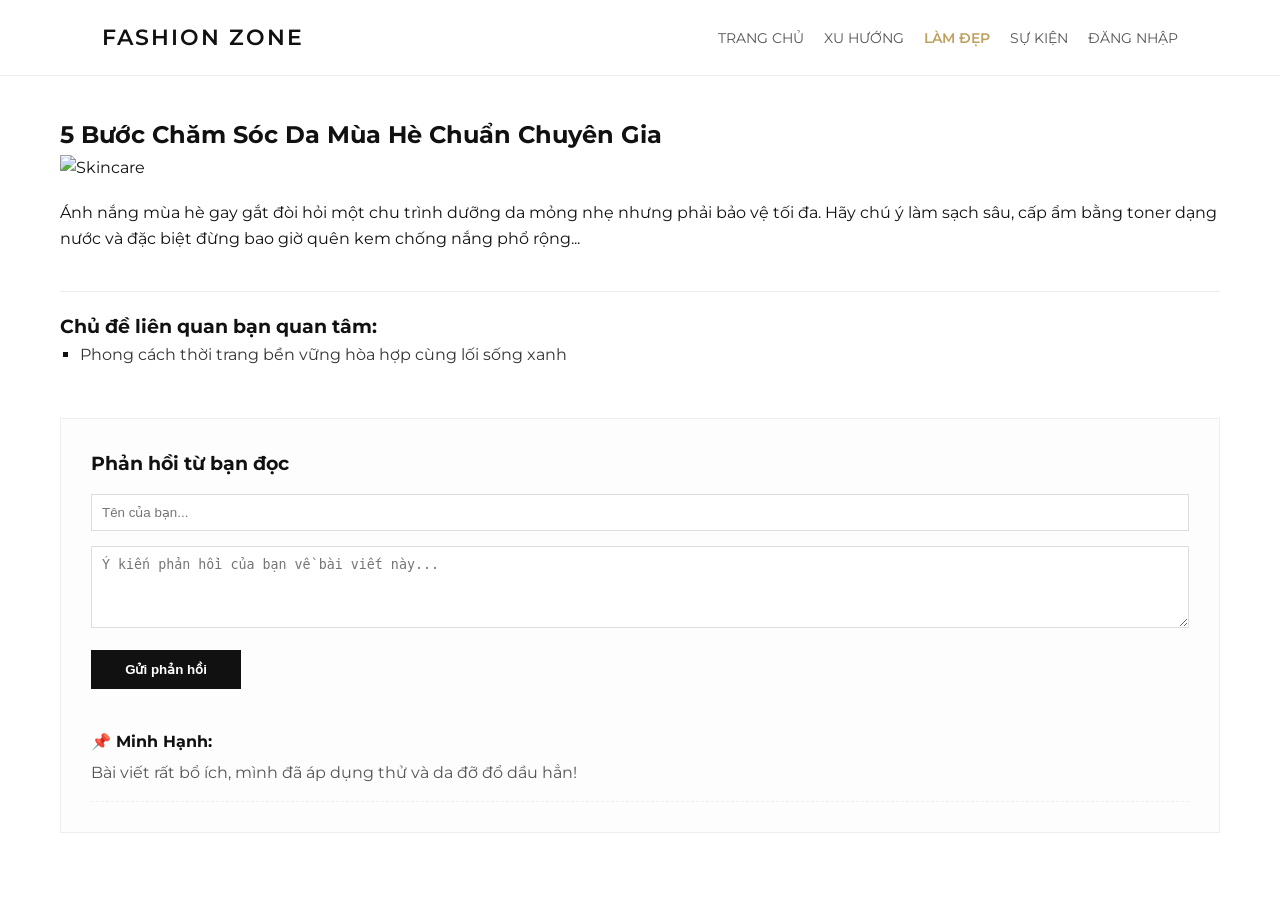
==== beauty.html @ bf21ad72 "Rename fashion-website/beauty.html to beauty.html" ====
<!DOCTYPE html>
<html lang="vi">
<head>
    <meta charset="UTF-8">
    <title>Góc Làm Đẹp - Bí Quyết</title>
    <link rel="stylesheet" href="css/style.css">
</head>
<body>
    <header>
        <div class="logo">FASHION ZONE</div>
        <nav>
            <ul class="menu">
                <li><a href="index.html">Trang chủ</a></li>
                <li><a href="trends.html">Xu hướng</a></li>
                <li><a href="beauty.html" class="active">Làm đẹp</a></li>
                <li><a href="events.html">Sự kiện</a></li>
                <li><a href="login.html">Đăng nhập</a></li>
            </ul>
        </nav>
    </header>

    <main class="article-detail">
        <h2>5 Bước Chăm Sóc Da Mùa Hè Chuẩn Chuyên Gia</h2>
        <img src="https://images.unsplash.com/photo-1596462502278-27bfdc403348?q=80&w=1200" alt="Skincare">
        <p>Ánh nắng mùa hè gay gắt đòi hỏi một chu trình dưỡng da mỏng nhẹ nhưng phải bảo vệ tối đa. Hãy chú ý làm sạch sâu, cấp ẩm bằng toner dạng nước và đặc biệt đừng bao giờ quên kem chống nắng phổ rộng...</p>

        <div class="related-links">
            <h3>Chủ đề liên quan bạn quan tâm:</h3>
            <ul>
                <li><a href="trends.html">Phong cách thời trang bền vững hòa hợp cùng lối sống xanh</a></li>
            </ul>
        </div>

        <section class="comment-section">
            <h3>Phản hồi từ bạn đọc</h3>
            <div class="comment-form" style="margin-top:15px;">
                <input type="text" id="cmt-name" placeholder="Tên của bạn...">
                <textarea id="cmt-content" rows="4" placeholder="Ý kiến phản hồi của bạn về bài viết này..."></textarea>
                <button type="button" id="btn-comment" class="btn-submit" style="width:150px;">Gửi phản hồi</button>
            </div>

            <div class="comments-list">
                <div class="comment-item">
                    <strong>📌 Minh Hạnh:</strong>
                    <p style="margin-top:5px; color:#555;">Bài viết rất bổ ích, mình đã áp dụng thử và da đỡ đổ dầu hẳn!</p>
                </div>
            </div>
        </section>
    </main>

    <script src="https://code.jquery.com/jquery-3.6.0.min.js"></script>
    <script src="js/main.js"></script>
</body>
</html>
---- css/style.css ----
@import url('https://fonts.googleapis.com/css2?family=Montserrat:wght@300;400;600&display=swap');

* {
    box-sizing: border-box;
    margin: 0;
    padding: 0;
}

body {
    font-family: 'Montserrat', sans-serif;
    color: #111;
    background-color: #fff;
    line-height: 1.6;
}

/* --- HEADER & MENU --- */
header {
    display: flex;
    justify-content: space-between;
    align-items: center;
    padding: 20px 8%;
    border-bottom: 1px solid #eee;
    background: #fff;
    position: sticky;
    top: 0;
    z-index: 100;
}

.logo {
    font-size: 22px;
    font-weight: 600;
    letter-spacing: 2px;
}

.menu {
    display: flex;
    list-style: none;
}

.menu li { margin-left: 20px; }
.menu li a {
    text-decoration: none;
    color: #555;
    font-size: 14px;
    text-transform: uppercase;
    font-weight: 400;
    transition: color 0.3s;
}
.menu li a:hover, .menu li a.active {
    color: #bfa15f;
    font-weight: 600;
}

/* --- MAIN CONTAINER --- */
main {
    max-width: 1200px;
    margin: 40px auto;
    padding: 0 20px;
    min-height: 600px;
}

h2.section-title {
    font-size: 28px;
    text-align: center;
    margin-bottom: 30px;
    position: relative;
    text-transform: uppercase;
}

/* Lưới bài viết (Trang chủ) */
.topics-grid {
    display: grid;
    grid-template-columns: repeat(auto-fit, minmax(300px, 1fr));
    gap: 30px;
}

.topic-card {
    background: #f9f9f9;
    border-radius: 4px;
    overflow: hidden;
    transition: all 0.3s ease;
}
.topic-card img {
    width: 100%;
    height: 240px;
    object-fit: cover;
}
.card-content { padding: 20px; }
.card-content h3 { margin-bottom: 10px; font-size: 18px; }
.read-more {
    color: #bfa15f;
    text-decoration: none;
    font-weight: 600;
    font-size: 13px;
}

/* --- FORM ĐĂNG NHẬP --- */
.login-container {
    max-width: 400px;
    margin: 60px auto;
    padding: 30px;
    border: 1px solid #eee;
    box-shadow: 0 4px 12px rgba(0,0,0,0.05);
}
.form-group { margin-bottom: 20px; }
.form-group label { display: block; margin-bottom: 5px; font-size: 14px; }
.form-group input {
    width: 100%;
    padding: 10px;
    border: 1px solid #ccc;
    border-radius: 4px;
}
.btn-submit {
    width: 100%;
    padding: 12px;
    background: #111;
    color: #fff;
    border: none;
    cursor: pointer;
    font-weight: 600;
}
.btn-submit:hover { background: #bfa15f; }

/* --- CHI TIẾT BÀI VIẾT & BÌNH LUẬN --- */
.article-detail img {
    width: 100%;
    max-height: 500px;
    object-fit: cover;
    margin-bottom: 20px;
}
.related-links {
    margin-top: 40px;
    padding-top: 20px;
    border-top: 1px solid #eee;
}
.related-links ul { list-style: square; padding-left: 20px; }
.related-links a { color: #333; text-decoration: none; }
.related-links a:hover { color: #bfa15f; }

.comment-section { margin-top: 50px; background: #fdfdfd; padding: 30px; border: 1px solid #eee; }
.comment-form input, .comment-section textarea {
    width: 100%;
    padding: 10px;
    margin-bottom: 15px;
    border: 1px solid #ddd;
}
.comments-list { margin-top: 25px; }
.comment-item { padding: 15px 0; border-bottom: 1px dashed #eee; }

/* --- VIDEO / MOVIES --- */
.video-wrapper {
    position: relative;
    padding-bottom: 56.25%; /* Tỉ lệ 16:9 */
    height: 0;
    margin-bottom: 30px;
}
.video-wrapper iframe, .video-wrapper video {
    position: absolute;
    top: 0;
    left: 0;
    width: 100%;
    height: 100%;
}

/* --- FOOTER & SITEMAP --- */
footer {
    background: #111;
    color: #fff;
    padding: 40px 8% 20px;
    margin-top: 60px;
}
.footer-wrap {
    display: flex;
    justify-content: space-between;
    flex-wrap: wrap;
    margin-bottom: 30px;
}
.sitemap h4 { color: #bfa15f; margin-bottom: 15px; text-transform: uppercase; }
.sitemap ul { list-style: none; }
.sitemap ul li { margin-bottom: 8px; }
.sitemap ul li a { color: #aaa; text-decoration: none; font-size: 14px; }
.sitemap ul li a:hover { color: #fff; }
footer .copy { text-align: center; color: #555; font-size: 12px; border-top: 1px solid #222; padding-top: 20px; }

/* Hiệu ứng JQuery Class bổ sung */
.highlight-card { transform: scale(1.02); box-shadow: 0 10px 20px rgba(0,0,0,0.1); }
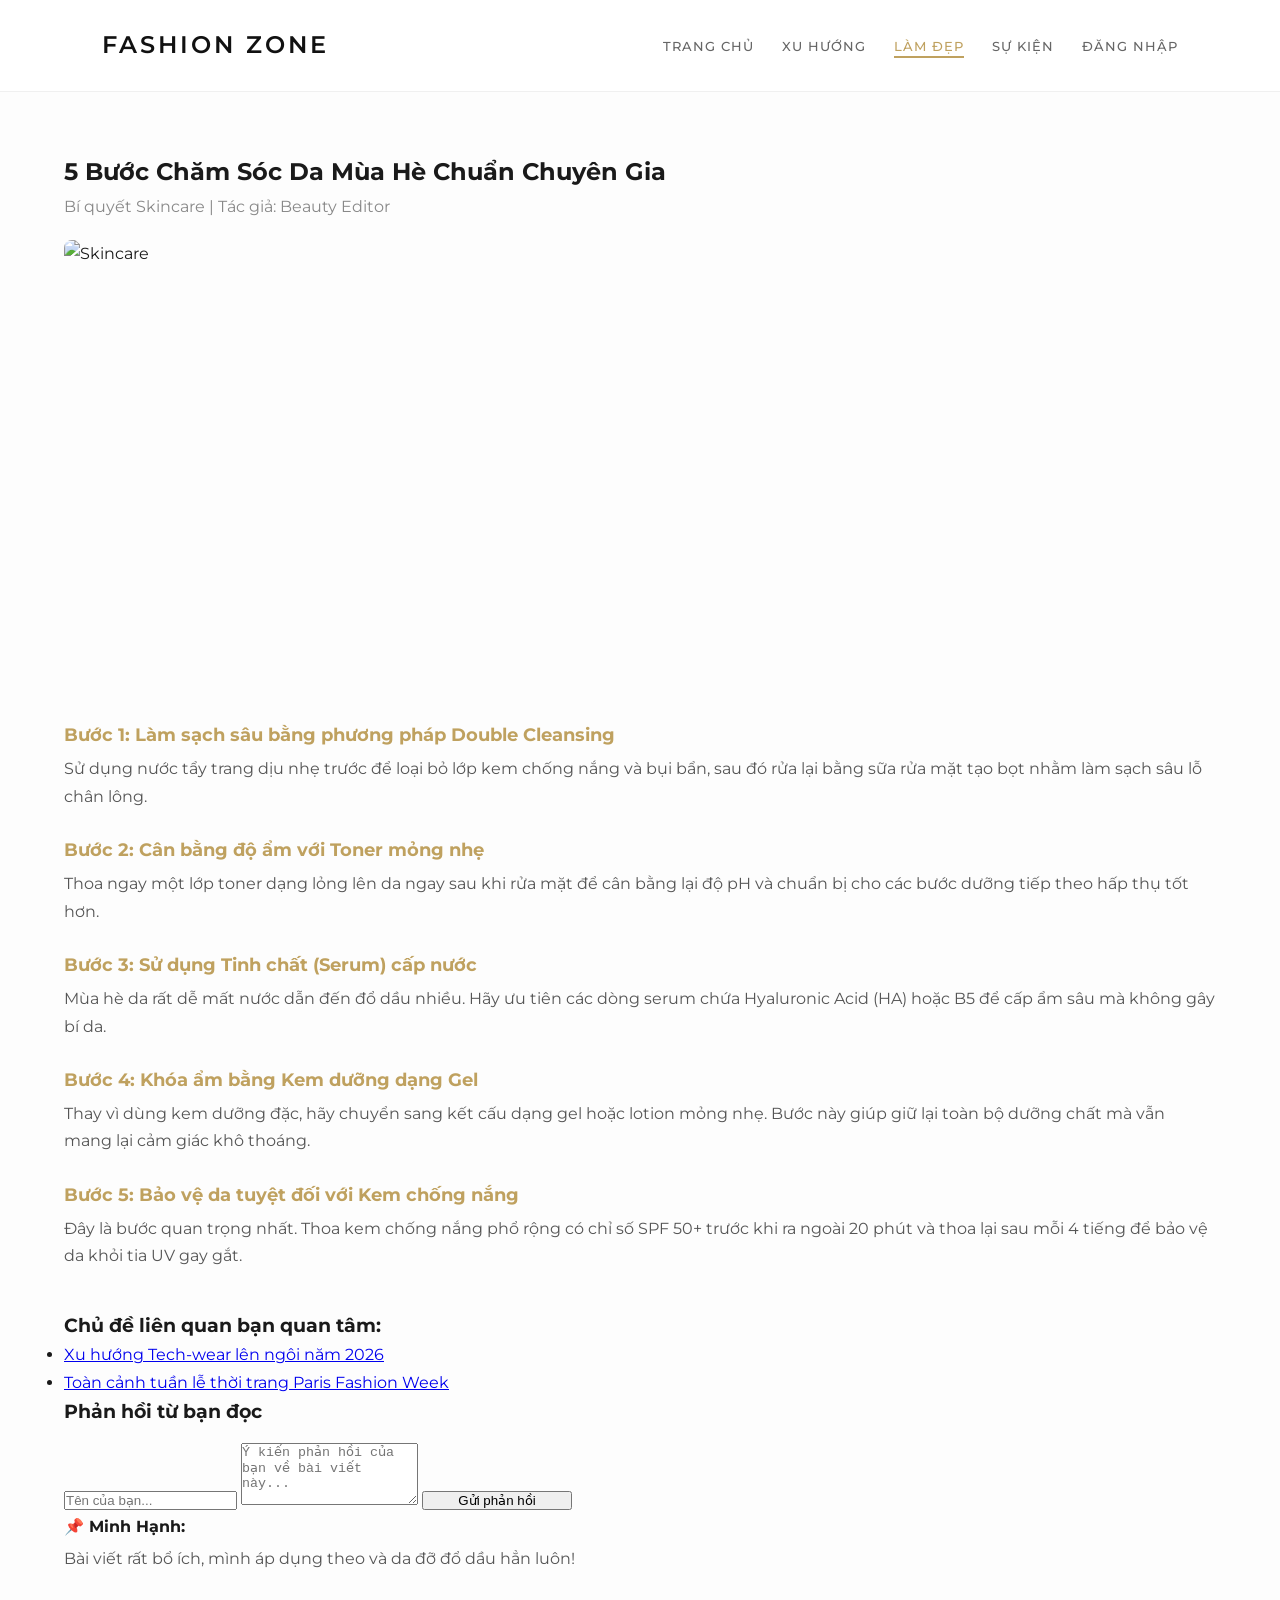
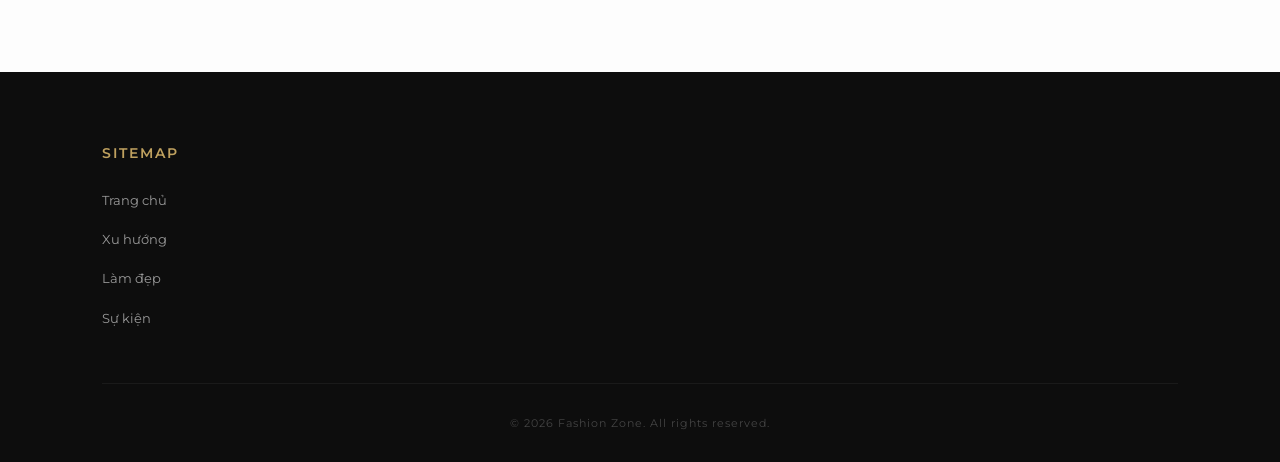
==== commit 613c357b: "Update beauty.html" ====
--- a/beauty.html
+++ b/beauty.html
@@ -2,7 +2,7 @@
 <html lang="vi">
 <head>
     <meta charset="UTF-8">
-    <title>Góc Làm Đẹp - Bí Quyết</title>
+    <title>Góc Làm Đẹp - Bí Quyết Chăm Sóc Da</title>
     <link rel="stylesheet" href="css/style.css">
 </head>
 <body>
@@ -21,13 +21,44 @@
 
     <main class="article-detail">
         <h2>5 Bước Chăm Sóc Da Mùa Hè Chuẩn Chuyên Gia</h2>
-        <img src="https://images.unsplash.com/photo-1596462502278-27bfdc403348?q=80&w=1200" alt="Skincare">
-        <p>Ánh nắng mùa hè gay gắt đòi hỏi một chu trình dưỡng da mỏng nhẹ nhưng phải bảo vệ tối đa. Hãy chú ý làm sạch sâu, cấp ẩm bằng toner dạng nước và đặc biệt đừng bao giờ quên kem chống nắng phổ rộng...</p>
+        <p style="color:#888; margin-bottom: 20px;">Bí quyết Skincare | Tác giả: Beauty Editor</p>
+        
+        <div class="img-wrapper" style="margin-bottom: 30px; height: 450px; overflow: hidden; border-radius: 8px;">
+            <img src="https://images.unsplash.com/photo-1596462502278-27bfdc403348?q=80&w=1200" alt="Skincare" style="width:100%; height:100%; object-fit:cover;">
+        </div>
+
+        <div class="steps-content" style="margin-bottom: 40px;">
+            <div class="step-item" style="margin-bottom: 25px;">
+                <h3 style="color: #bfa15f; font-size: 18px; margin-bottom: 5px;">Bước 1: Làm sạch sâu bằng phương pháp Double Cleansing</h3>
+                <p style="color: #555;">Sử dụng nước tẩy trang dịu nhẹ trước để loại bỏ lớp kem chống nắng và bụi bẩn, sau đó rửa lại bằng sữa rửa mặt tạo bọt nhằm làm sạch sâu lỗ chân lông.</p>
+            </div>
+
+            <div class="step-item" style="margin-bottom: 25px;">
+                <h3 style="color: #bfa15f; font-size: 18px; margin-bottom: 5px;">Bước 2: Cân bằng độ ẩm với Toner mỏng nhẹ</h3>
+                <p style="color: #555;">Thoa ngay một lớp toner dạng lỏng lên da ngay sau khi rửa mặt để cân bằng lại độ pH và chuẩn bị cho các bước dưỡng tiếp theo hấp thụ tốt hơn.</p>
+            </div>
+
+            <div class="step-item" style="margin-bottom: 25px;">
+                <h3 style="color: #bfa15f; font-size: 18px; margin-bottom: 5px;">Bước 3: Sử dụng Tinh chất (Serum) cấp nước</h3>
+                <p style="color: #555;">Mùa hè da rất dễ mất nước dẫn đến đổ dầu nhiều. Hãy ưu tiên các dòng serum chứa Hyaluronic Acid (HA) hoặc B5 để cấp ẩm sâu mà không gây bí da.</p>
+            </div>
+
+            <div class="step-item" style="margin-bottom: 25px;">
+                <h3 style="color: #bfa15f; font-size: 18px; margin-bottom: 5px;">Bước 4: Khóa ẩm bằng Kem dưỡng dạng Gel</h3>
+                <p style="color: #555;">Thay vì dùng kem dưỡng đặc, hãy chuyển sang kết cấu dạng gel hoặc lotion mỏng nhẹ. Bước này giúp giữ lại toàn bộ dưỡng chất mà vẫn mang lại cảm giác khô thoáng.</p>
+            </div>
+
+            <div class="step-item" style="margin-bottom: 25px;">
+                <h3 style="color: #bfa15f; font-size: 18px; margin-bottom: 5px;">Bước 5: Bảo vệ da tuyệt đối với Kem chống nắng</h3>
+                <p style="color: #555;">Đây là bước quan trọng nhất. Thoa kem chống nắng phổ rộng có chỉ số SPF 50+ trước khi ra ngoài 20 phút và thoa lại sau mỗi 4 tiếng để bảo vệ da khỏi tia UV gay gắt.</p>
+            </div>
+        </div>
 
         <div class="related-links">
             <h3>Chủ đề liên quan bạn quan tâm:</h3>
             <ul>
-                <li><a href="trends.html">Phong cách thời trang bền vững hòa hợp cùng lối sống xanh</a></li>
+                <li><a href="trends.html">Xu hướng Tech-wear lên ngôi năm 2026</a></li>
+                <li><a href="events.html">Toàn cảnh tuần lễ thời trang Paris Fashion Week</a></li>
             </ul>
         </div>
 
@@ -42,12 +73,27 @@
             <div class="comments-list">
                 <div class="comment-item">
                     <strong>📌 Minh Hạnh:</strong>
-                    <p style="margin-top:5px; color:#555;">Bài viết rất bổ ích, mình đã áp dụng thử và da đỡ đổ dầu hẳn!</p>
+                    <p style="margin-top:5px; color:#555;">Bài viết rất bổ ích, mình áp dụng theo và da đỡ đổ dầu hẳn luôn!</p>
                 </div>
             </div>
         </section>
     </main>
 
+    <footer>
+        <div class="footer-wrap">
+            <div class="sitemap">
+                <h4>Sitemap</h4>
+                <ul>
+                    <li><a href="index.html">Trang chủ</a></li>
+                    <li><a href="trends.html">Xu hướng</a></li>
+                    <li><a href="beauty.html">Làm đẹp</a></li>
+                    <li><a href="events.html">Sự kiện</a></li>
+                </ul>
+            </div>
+        </div>
+        <div class="copy">&copy; 2026 Fashion Zone. All rights reserved.</div>
+    </footer>
+
     <script src="https://code.jquery.com/jquery-3.6.0.min.js"></script>
     <script src="js/main.js"></script>
 </body>
--- a/css/style.css
+++ b/css/style.css
@@ -1,4 +1,4 @@
-@import url('https://fonts.googleapis.com/css2?family=Montserrat:wght@300;400;600&display=swap');
+@import url('https://fonts.googleapis.com/css2?family=Montserrat:wght@300;400;500;600&display=swap');
 
 * {
     box-sizing: border-box;
@@ -8,28 +8,32 @@
 
 body {
     font-family: 'Montserrat', sans-serif;
-    color: #111;
-    background-color: #fff;
-    line-height: 1.6;
-}
-
-/* --- HEADER & MENU --- */
+    color: #1a1a1a;
+    background-color: #fdfdfd;
+    line-height: 1.7;
+    -webkit-font-smoothing: antialiased;
+}
+
+/* --- HEADER & NAVIGATION --- */
 header {
     display: flex;
     justify-content: space-between;
     align-items: center;
-    padding: 20px 8%;
-    border-bottom: 1px solid #eee;
-    background: #fff;
+    padding: 25px 8%;
+    border-bottom: 1px solid #f0f0f0;
+    background: rgba(255, 255, 255, 0.95);
     position: sticky;
     top: 0;
     z-index: 100;
+    backdrop-filter: blur(10px);
 }
 
 .logo {
-    font-size: 22px;
-    font-weight: 600;
-    letter-spacing: 2px;
+    font-size: 24px;
+    font-weight: 600;
+    letter-spacing: 3px;
+    color: #111;
+    text-transform: uppercase;
 }
 
 .menu {
@@ -37,150 +41,182 @@
     list-style: none;
 }
 
-.menu li { margin-left: 20px; }
+.menu li {
+    margin-left: 28px;
+}
+
 .menu li a {
     text-decoration: none;
-    color: #555;
-    font-size: 14px;
-    text-transform: uppercase;
-    font-weight: 400;
-    transition: color 0.3s;
-}
+    color: #666;
+    font-size: 13px;
+    text-transform: uppercase;
+    font-weight: 500;
+    letter-spacing: 1px;
+    transition: all 0.3s ease;
+    position: relative;
+    padding-bottom: 4px;
+}
+
+/* Hiệu ứng gạch chân mượt mà dưới menu khi hover */
+.menu li a::after {
+    content: '';
+    position: absolute;
+    bottom: 0;
+    left: 0;
+    width: 0;
+    height: 1.5px;
+    background-color: #bfa15f;
+    transition: width 0.3s ease;
+}
+
+.menu li a:hover::after, .menu li a.active::after {
+    width: 100%;
+}
+
 .menu li a:hover, .menu li a.active {
     color: #bfa15f;
-    font-weight: 600;
 }
 
 /* --- MAIN CONTAINER --- */
 main {
     max-width: 1200px;
-    margin: 40px auto;
-    padding: 0 20px;
-    min-height: 600px;
+    margin: 60px auto;
+    padding: 0 24px;
 }
 
 h2.section-title {
-    font-size: 28px;
+    font-size: 24px;
+    font-weight: 600;
     text-align: center;
-    margin-bottom: 30px;
-    position: relative;
-    text-transform: uppercase;
-}
-
-/* Lưới bài viết (Trang chủ) */
+    margin-bottom: 50px;
+    letter-spacing: 2px;
+    text-transform: uppercase;
+    color: #111;
+}
+
+/* Lưới bài viết dạng Premium */
 .topics-grid {
     display: grid;
-    grid-template-columns: repeat(auto-fit, minmax(300px, 1fr));
-    gap: 30px;
+    grid-template-columns: repeat(auto-fit, minmax(320px, 1fr));
+    gap: 40px;
 }
 
 .topic-card {
-    background: #f9f9f9;
-    border-radius: 4px;
+    background: #fff;
+    border-radius: 8px;
     overflow: hidden;
-    transition: all 0.3s ease;
-}
+    box-shadow: 0 4px 20px rgba(0, 0, 0, 0.02);
+    transition: transform 0.4s cubic-bezier(0.165, 0.84, 0.44, 1), 
+                box-shadow 0.4s cubic-bezier(0.165, 0.84, 0.44, 1);
+    border: 1px solid #f5f5f5;
+}
+
+/* Hiệu ứng phóng to nhẹ hình ảnh khi rê chuột vào thẻ */
+.topic-card:hover {
+    transform: translateY(-8px);
+    box-shadow: 0 12px 30px rgba(0, 0, 0, 0.08);
+}
+
+.topic-card .img-wrapper {
+    width: 100%;
+    height: 260px;
+    overflow: hidden;
+}
+
 .topic-card img {
     width: 100%;
-    height: 240px;
+    height: 100%;
     object-fit: cover;
-}
-.card-content { padding: 20px; }
-.card-content h3 { margin-bottom: 10px; font-size: 18px; }
+    transition: transform 0.6s ease;
+}
+
+.topic-card:hover img {
+    transform: scale(1.06);
+}
+
+.card-content {
+    padding: 25px;
+}
+
+.card-content h3 {
+    margin-bottom: 12px;
+    font-size: 17px;
+    font-weight: 600;
+    line-height: 1.4;
+    color: #1a1a1a;
+    height: 48px; /* Đảm bảo các tiêu đề đều hàng với nhau */
+    display: -webkit-box;
+    -webkit-line-clamp: 2;
+    -webkit-box-orient: vertical;
+    overflow: hidden;
+}
+
 .read-more {
     color: #bfa15f;
     text-decoration: none;
     font-weight: 600;
-    font-size: 13px;
-}
-
-/* --- FORM ĐĂNG NHẬP --- */
-.login-container {
-    max-width: 400px;
-    margin: 60px auto;
-    padding: 30px;
-    border: 1px solid #eee;
-    box-shadow: 0 4px 12px rgba(0,0,0,0.05);
-}
-.form-group { margin-bottom: 20px; }
-.form-group label { display: block; margin-bottom: 5px; font-size: 14px; }
-.form-group input {
-    width: 100%;
-    padding: 10px;
-    border: 1px solid #ccc;
-    border-radius: 4px;
-}
-.btn-submit {
-    width: 100%;
-    padding: 12px;
-    background: #111;
-    color: #fff;
-    border: none;
-    cursor: pointer;
-    font-weight: 600;
-}
-.btn-submit:hover { background: #bfa15f; }
-
-/* --- CHI TIẾT BÀI VIẾT & BÌNH LUẬN --- */
-.article-detail img {
-    width: 100%;
-    max-height: 500px;
-    object-fit: cover;
-    margin-bottom: 20px;
-}
-.related-links {
-    margin-top: 40px;
-    padding-top: 20px;
-    border-top: 1px solid #eee;
-}
-.related-links ul { list-style: square; padding-left: 20px; }
-.related-links a { color: #333; text-decoration: none; }
-.related-links a:hover { color: #bfa15f; }
-
-.comment-section { margin-top: 50px; background: #fdfdfd; padding: 30px; border: 1px solid #eee; }
-.comment-form input, .comment-section textarea {
-    width: 100%;
-    padding: 10px;
-    margin-bottom: 15px;
-    border: 1px solid #ddd;
-}
-.comments-list { margin-top: 25px; }
-.comment-item { padding: 15px 0; border-bottom: 1px dashed #eee; }
-
-/* --- VIDEO / MOVIES --- */
-.video-wrapper {
-    position: relative;
-    padding-bottom: 56.25%; /* Tỉ lệ 16:9 */
-    height: 0;
-    margin-bottom: 30px;
-}
-.video-wrapper iframe, .video-wrapper video {
-    position: absolute;
-    top: 0;
-    left: 0;
-    width: 100%;
-    height: 100%;
+    font-size: 12px;
+    text-transform: uppercase;
+    letter-spacing: 1px;
+    display: inline-block;
+    margin-top: 10px;
+    transition: color 0.3s;
+}
+
+.read-more:hover {
+    color: #111;
 }
 
 /* --- FOOTER & SITEMAP --- */
 footer {
-    background: #111;
+    background: #0d0d0d;
     color: #fff;
-    padding: 40px 8% 20px;
-    margin-top: 60px;
-}
+    padding: 70px 8% 30px;
+    margin-top: 100px;
+}
+
 .footer-wrap {
     display: flex;
     justify-content: space-between;
     flex-wrap: wrap;
-    margin-bottom: 30px;
-}
-.sitemap h4 { color: #bfa15f; margin-bottom: 15px; text-transform: uppercase; }
-.sitemap ul { list-style: none; }
-.sitemap ul li { margin-bottom: 8px; }
-.sitemap ul li a { color: #aaa; text-decoration: none; font-size: 14px; }
-.sitemap ul li a:hover { color: #fff; }
-footer .copy { text-align: center; color: #555; font-size: 12px; border-top: 1px solid #222; padding-top: 20px; }
-
-/* Hiệu ứng JQuery Class bổ sung */
-.highlight-card { transform: scale(1.02); box-shadow: 0 10px 20px rgba(0,0,0,0.1); }
+    max-width: 1200px;
+    margin: 0 auto 40px;
+}
+
+.sitemap h4 {
+    color: #bfa15f;
+    margin-bottom: 20px;
+    text-transform: uppercase;
+    font-size: 14px;
+    letter-spacing: 2px;
+    font-weight: 600;
+}
+
+.sitemap ul {
+    list-style: none;
+}
+
+.sitemap ul li {
+    margin-bottom: 12px;
+}
+
+.sitemap ul li a {
+    color: #999;
+    text-decoration: none;
+    font-size: 13px;
+    transition: color 0.3s ease;
+}
+
+.sitemap ul li a:hover {
+    color: #fff;
+}
+
+footer .copy {
+    text-align: center;
+    color: #444;
+    font-size: 11px;
+    letter-spacing: 1px;
+    border-top: 1px solid #1a1a1a;
+    padding-top: 30px;
+    margin-top: 20px;
+}
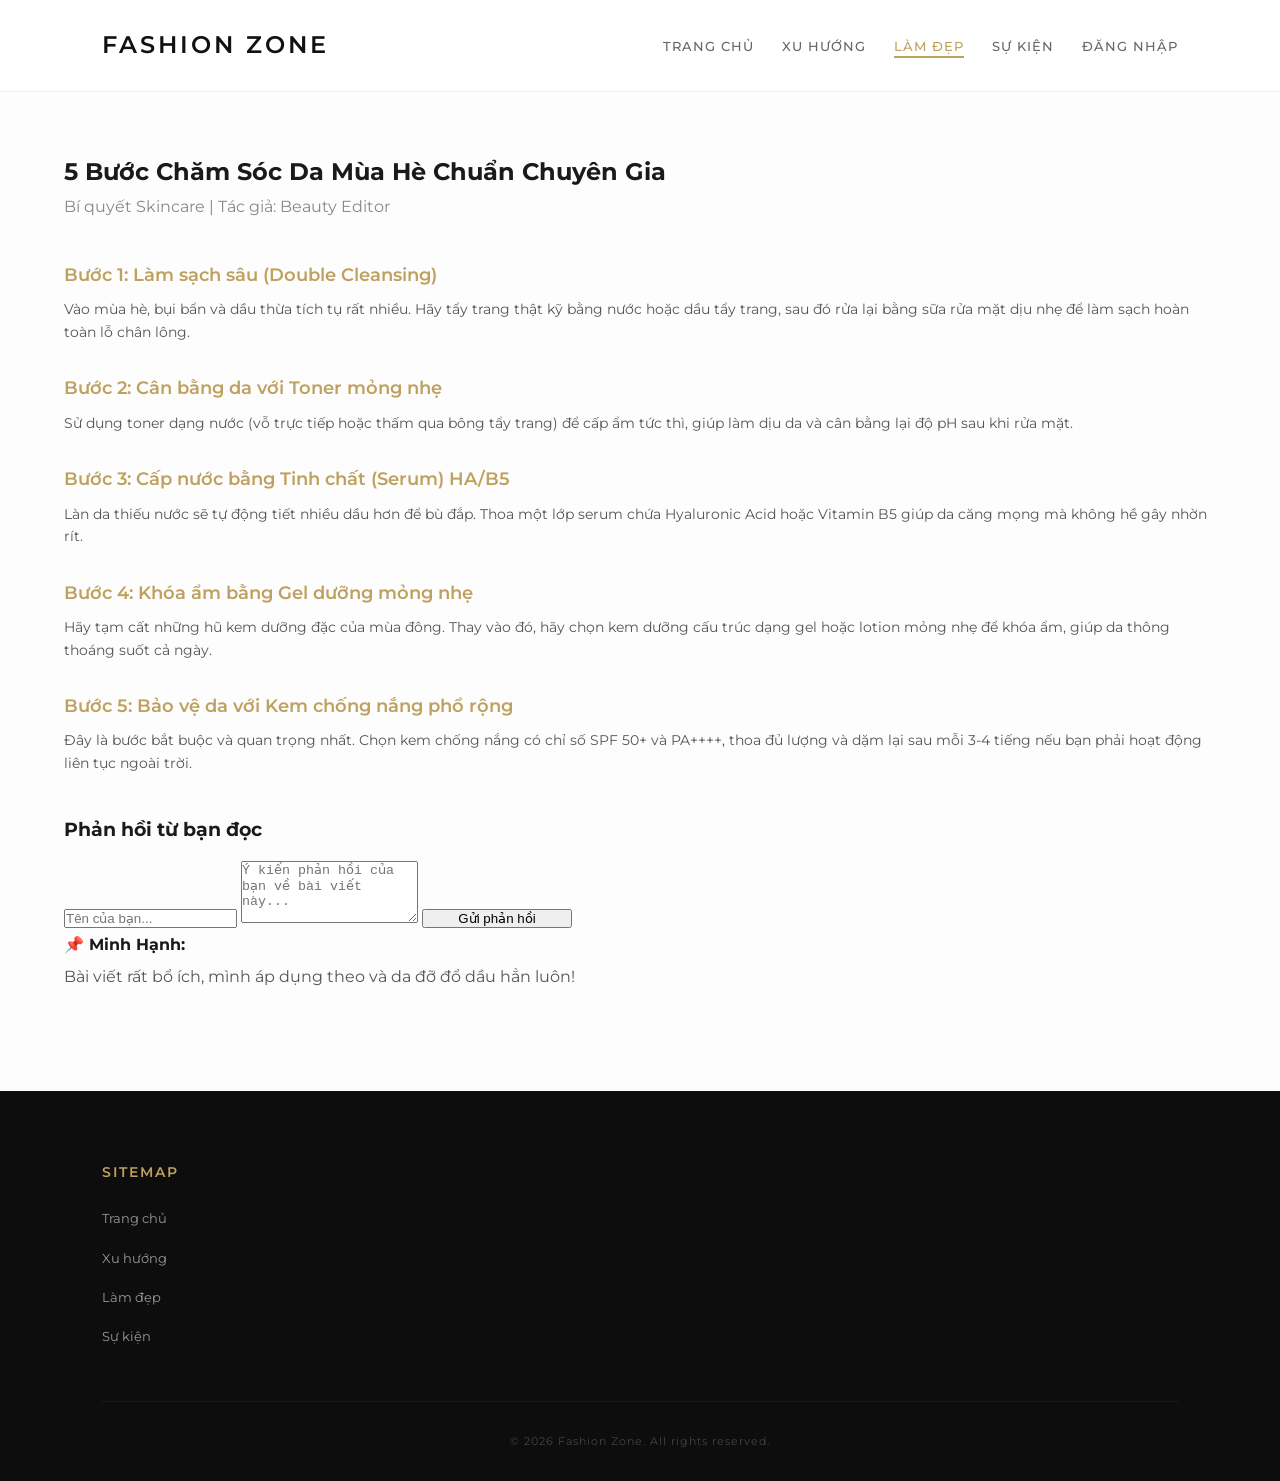
==== commit 45a3d1a9: "Update beauty.html" ====
--- a/beauty.html
+++ b/beauty.html
@@ -23,44 +23,35 @@
         <h2>5 Bước Chăm Sóc Da Mùa Hè Chuẩn Chuyên Gia</h2>
         <p style="color:#888; margin-bottom: 20px;">Bí quyết Skincare | Tác giả: Beauty Editor</p>
         
-        <div class="img-wrapper" style="margin-bottom: 30px; height: 450px; overflow: hidden; border-radius: 8px;">
-            <img src="https://images.unsplash.com/photo-1596462502278-27bfdc403348?q=80&w=1200" alt="Skincare" style="width:100%; height:100%; object-fit:cover;">
-        </div>
+        <!-- DÁN ĐOẠN NÀY VÀO NGAY DƯỚI ĐOẠN VĂN "Ánh nắng mùa hè..." CỦA BẠN -->
+<div class="steps-content" style="margin: 40px 0; text-align: left;">
+    
+    <div class="step-item" style="margin-bottom: 30px;">
+        <h3 style="color: #bfa15f; font-size: 18px; margin-bottom: 8px; font-weight: 600;">Bước 1: Làm sạch sâu (Double Cleansing)</h3>
+        <p style="color: #555; font-size: 14px; line-height: 1.6;">Vào mùa hè, bụi bẩn và dầu thừa tích tụ rất nhiều. Hãy tẩy trang thật kỹ bằng nước hoặc dầu tẩy trang, sau đó rửa lại bằng sữa rửa mặt dịu nhẹ để làm sạch hoàn toàn lỗ chân lông.</p>
+    </div>
 
-        <div class="steps-content" style="margin-bottom: 40px;">
-            <div class="step-item" style="margin-bottom: 25px;">
-                <h3 style="color: #bfa15f; font-size: 18px; margin-bottom: 5px;">Bước 1: Làm sạch sâu bằng phương pháp Double Cleansing</h3>
-                <p style="color: #555;">Sử dụng nước tẩy trang dịu nhẹ trước để loại bỏ lớp kem chống nắng và bụi bẩn, sau đó rửa lại bằng sữa rửa mặt tạo bọt nhằm làm sạch sâu lỗ chân lông.</p>
-            </div>
+    <div class="step-item" style="margin-bottom: 30px;">
+        <h3 style="color: #bfa15f; font-size: 18px; margin-bottom: 8px; font-weight: 600;">Bước 2: Cân bằng da với Toner mỏng nhẹ</h3>
+        <p style="color: #555; font-size: 14px; line-height: 1.6;">Sử dụng toner dạng nước (vỗ trực tiếp hoặc thấm qua bông tẩy trang) để cấp ẩm tức thì, giúp làm dịu da và cân bằng lại độ pH sau khi rửa mặt.</p>
+    </div>
 
-            <div class="step-item" style="margin-bottom: 25px;">
-                <h3 style="color: #bfa15f; font-size: 18px; margin-bottom: 5px;">Bước 2: Cân bằng độ ẩm với Toner mỏng nhẹ</h3>
-                <p style="color: #555;">Thoa ngay một lớp toner dạng lỏng lên da ngay sau khi rửa mặt để cân bằng lại độ pH và chuẩn bị cho các bước dưỡng tiếp theo hấp thụ tốt hơn.</p>
-            </div>
+    <div class="step-item" style="margin-bottom: 30px;">
+        <h3 style="color: #bfa15f; font-size: 18px; margin-bottom: 8px; font-weight: 600;">Bước 3: Cấp nước bằng Tinh chất (Serum) HA/B5</h3>
+        <p style="color: #555; font-size: 14px; line-height: 1.6;">Làn da thiếu nước sẽ tự động tiết nhiều dầu hơn để bù đắp. Thoa một lớp serum chứa Hyaluronic Acid hoặc Vitamin B5 giúp da căng mọng mà không hề gây nhờn rít.</p>
+    </div>
 
-            <div class="step-item" style="margin-bottom: 25px;">
-                <h3 style="color: #bfa15f; font-size: 18px; margin-bottom: 5px;">Bước 3: Sử dụng Tinh chất (Serum) cấp nước</h3>
-                <p style="color: #555;">Mùa hè da rất dễ mất nước dẫn đến đổ dầu nhiều. Hãy ưu tiên các dòng serum chứa Hyaluronic Acid (HA) hoặc B5 để cấp ẩm sâu mà không gây bí da.</p>
-            </div>
+    <div class="step-item" style="margin-bottom: 30px;">
+        <h3 style="color: #bfa15f; font-size: 18px; margin-bottom: 8px; font-weight: 600;">Bước 4: Khóa ẩm bằng Gel dưỡng mỏng nhẹ</h3>
+        <p style="color: #555; font-size: 14px; line-height: 1.6;">Hãy tạm cất những hũ kem dưỡng đặc của mùa đông. Thay vào đó, hãy chọn kem dưỡng cấu trúc dạng gel hoặc lotion mỏng nhẹ để khóa ẩm, giúp da thông thoáng suốt cả ngày.</p>
+    </div>
 
-            <div class="step-item" style="margin-bottom: 25px;">
-                <h3 style="color: #bfa15f; font-size: 18px; margin-bottom: 5px;">Bước 4: Khóa ẩm bằng Kem dưỡng dạng Gel</h3>
-                <p style="color: #555;">Thay vì dùng kem dưỡng đặc, hãy chuyển sang kết cấu dạng gel hoặc lotion mỏng nhẹ. Bước này giúp giữ lại toàn bộ dưỡng chất mà vẫn mang lại cảm giác khô thoáng.</p>
-            </div>
+    <div class="step-item" style="margin-bottom: 30px;">
+        <h3 style="color: #bfa15f; font-size: 18px; margin-bottom: 8px; font-weight: 600;">Bước 5: Bảo vệ da với Kem chống nắng phổ rộng</h3>
+        <p style="color: #555; font-size: 14px; line-height: 1.6;">Đây là bước bắt buộc và quan trọng nhất. Chọn kem chống nắng có chỉ số SPF 50+ và PA++++, thoa đủ lượng và dặm lại sau mỗi 3-4 tiếng nếu bạn phải hoạt động liên tục ngoài trời.</p>
+    </div>
 
-            <div class="step-item" style="margin-bottom: 25px;">
-                <h3 style="color: #bfa15f; font-size: 18px; margin-bottom: 5px;">Bước 5: Bảo vệ da tuyệt đối với Kem chống nắng</h3>
-                <p style="color: #555;">Đây là bước quan trọng nhất. Thoa kem chống nắng phổ rộng có chỉ số SPF 50+ trước khi ra ngoài 20 phút và thoa lại sau mỗi 4 tiếng để bảo vệ da khỏi tia UV gay gắt.</p>
-            </div>
-        </div>
-
-        <div class="related-links">
-            <h3>Chủ đề liên quan bạn quan tâm:</h3>
-            <ul>
-                <li><a href="trends.html">Xu hướng Tech-wear lên ngôi năm 2026</a></li>
-                <li><a href="events.html">Toàn cảnh tuần lễ thời trang Paris Fashion Week</a></li>
-            </ul>
-        </div>
+</div>
 
         <section class="comment-section">
             <h3>Phản hồi từ bạn đọc</h3>
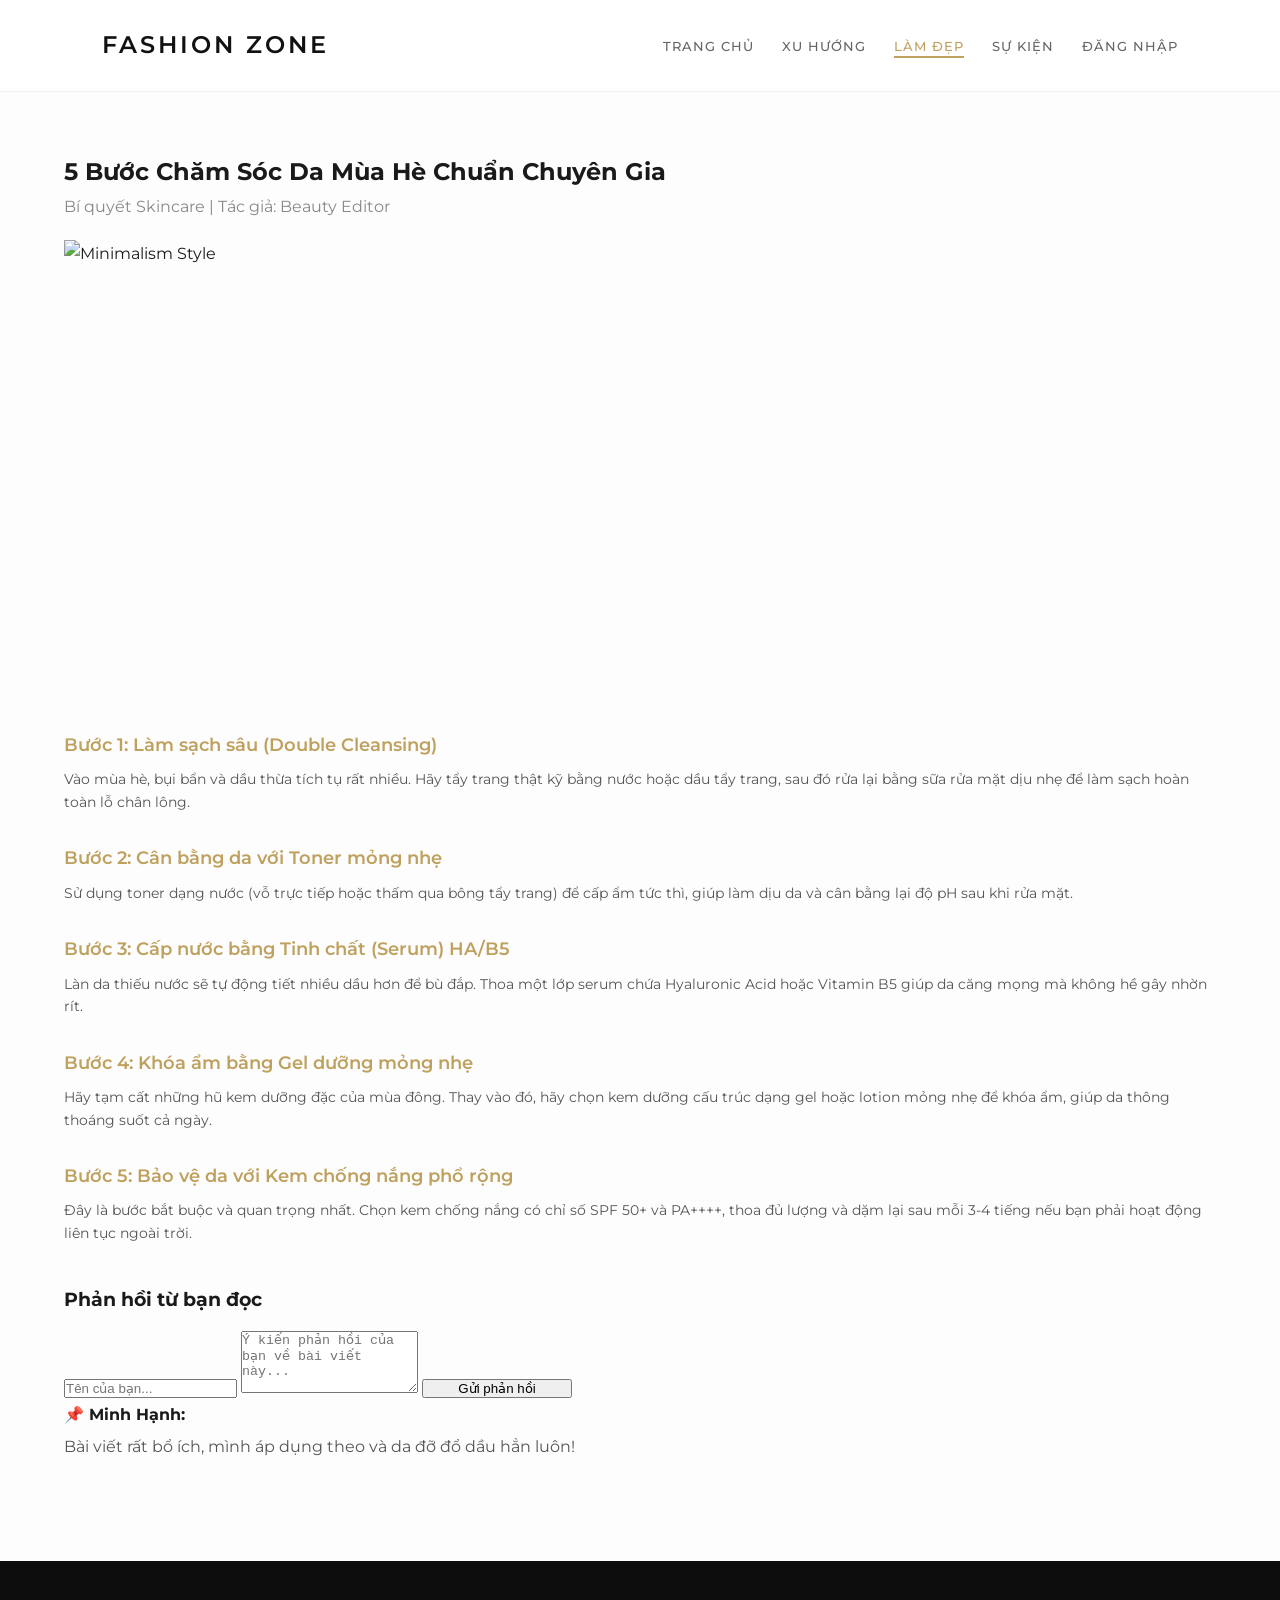
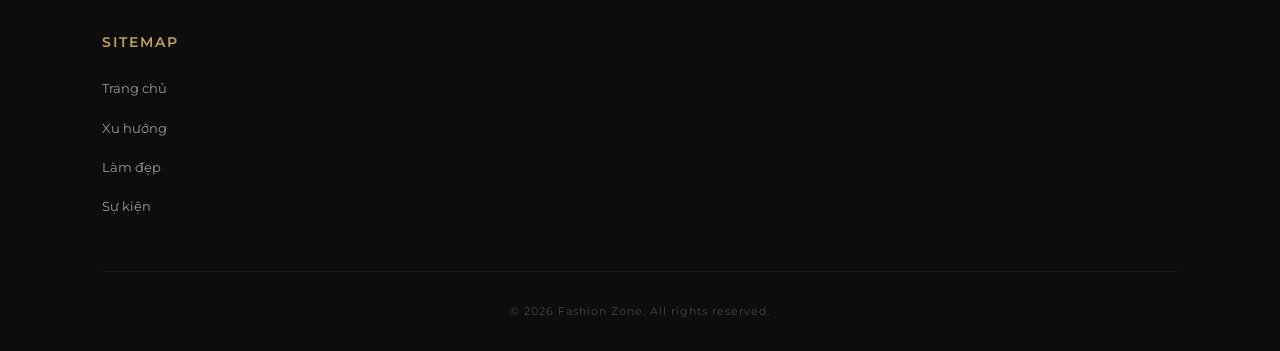
==== commit 521d1e53: "Update beauty.html" ====
--- a/beauty.html
+++ b/beauty.html
@@ -22,8 +22,11 @@
     <main class="article-detail">
         <h2>5 Bước Chăm Sóc Da Mùa Hè Chuẩn Chuyên Gia</h2>
         <p style="color:#888; margin-bottom: 20px;">Bí quyết Skincare | Tác giả: Beauty Editor</p>
-        
-        <!-- DÁN ĐOẠN NÀY VÀO NGAY DƯỚI ĐOẠN VĂN "Ánh nắng mùa hè..." CỦA BẠN -->
+
+        <div class="img-wrapper" style="margin-bottom: 30px; height: 450px;">
+        <img src="https://images.unsplash.com/photo-1509319117193-57bab727e09d?q=80&w=1200" alt="Minimalism Style">
+    </div>
+
 <div class="steps-content" style="margin: 40px 0; text-align: left;">
     
     <div class="step-item" style="margin-bottom: 30px;">
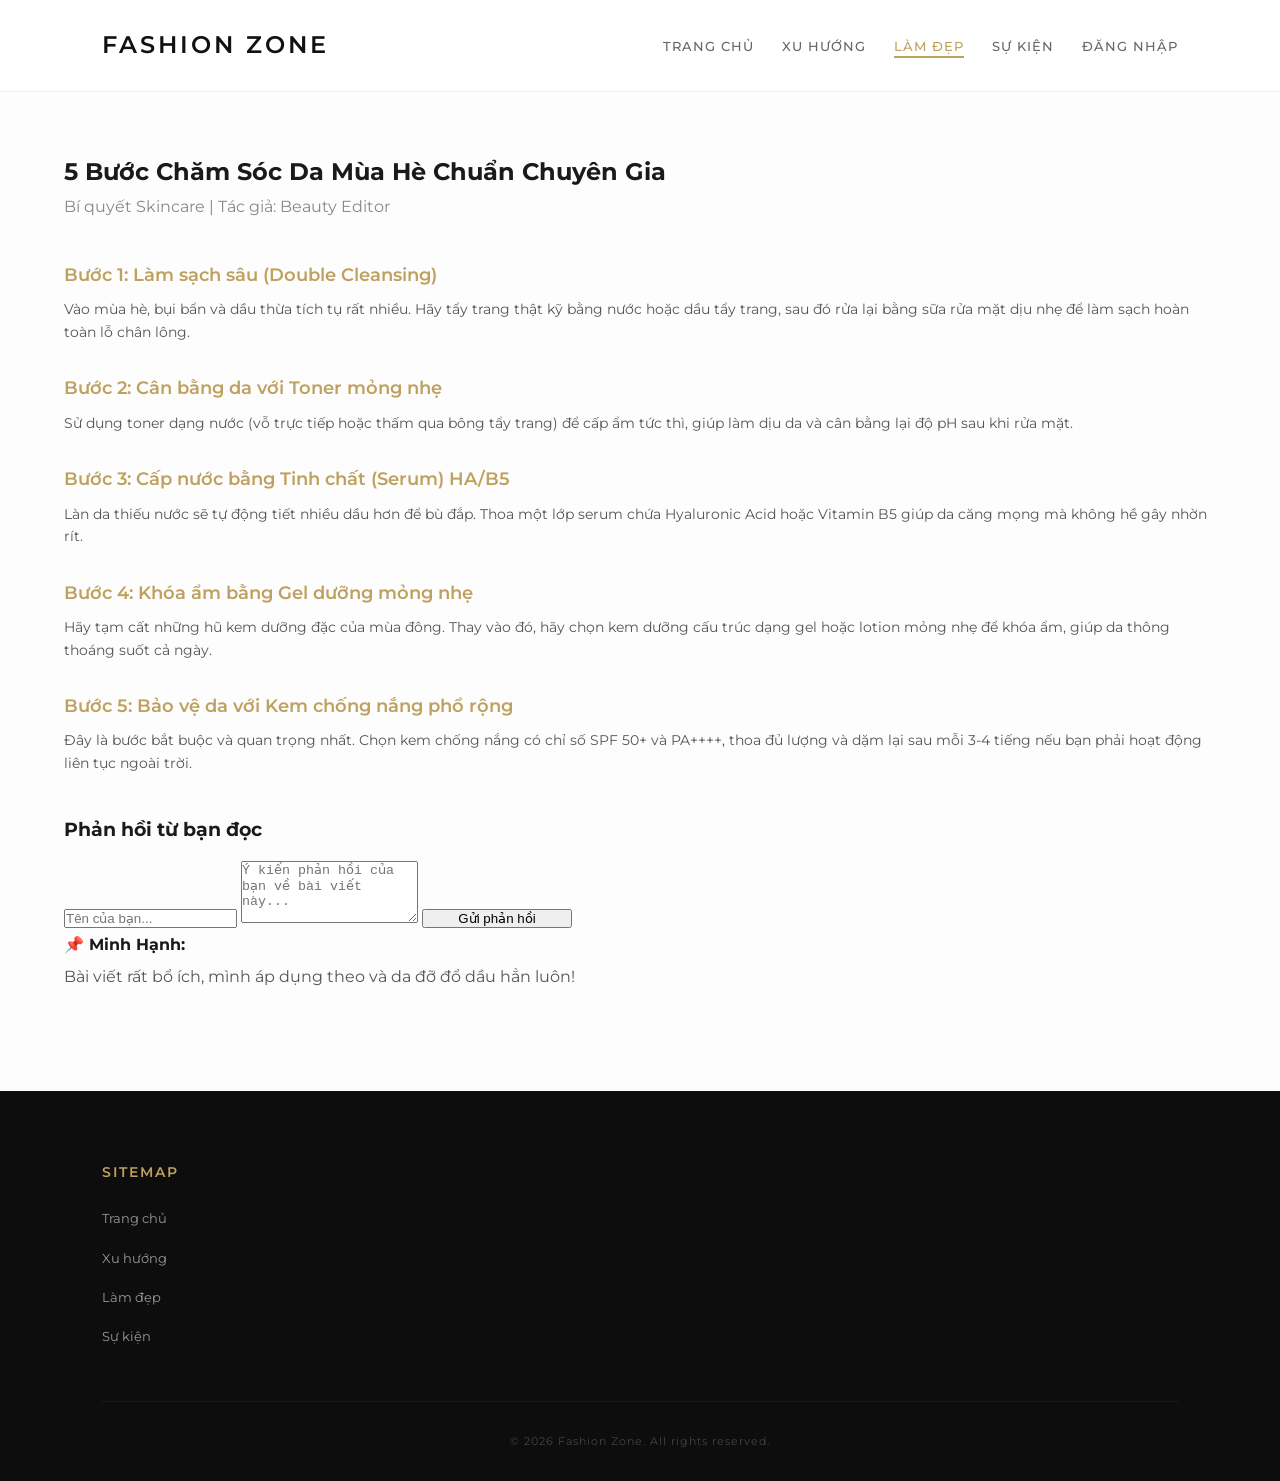
==== commit 2518176a: "Update beauty.html" ====
--- a/beauty.html
+++ b/beauty.html
@@ -22,10 +22,6 @@
     <main class="article-detail">
         <h2>5 Bước Chăm Sóc Da Mùa Hè Chuẩn Chuyên Gia</h2>
         <p style="color:#888; margin-bottom: 20px;">Bí quyết Skincare | Tác giả: Beauty Editor</p>
-
-        <div class="img-wrapper" style="margin-bottom: 30px; height: 450px;">
-        <img src="https://images.unsplash.com/photo-1509319117193-57bab727e09d?q=80&w=1200" alt="Minimalism Style">
-    </div>
 
 <div class="steps-content" style="margin: 40px 0; text-align: left;">
     
